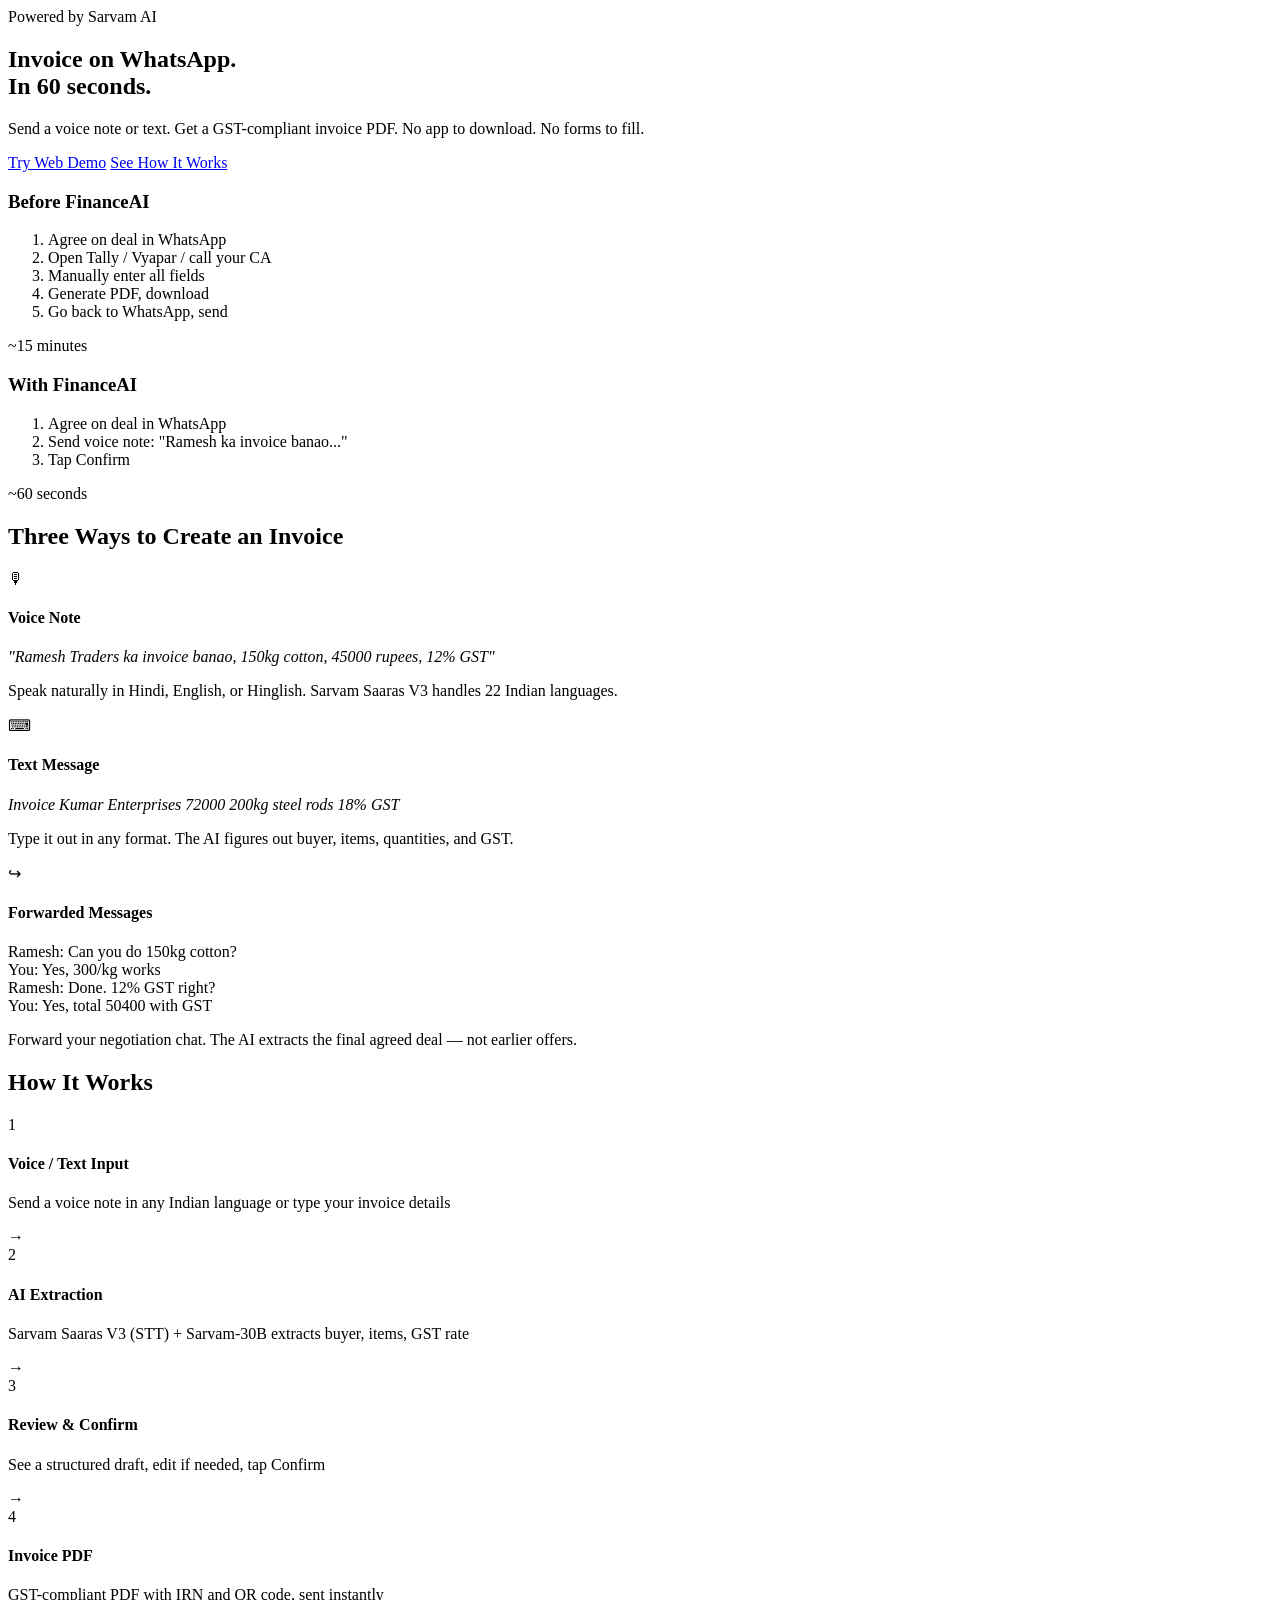
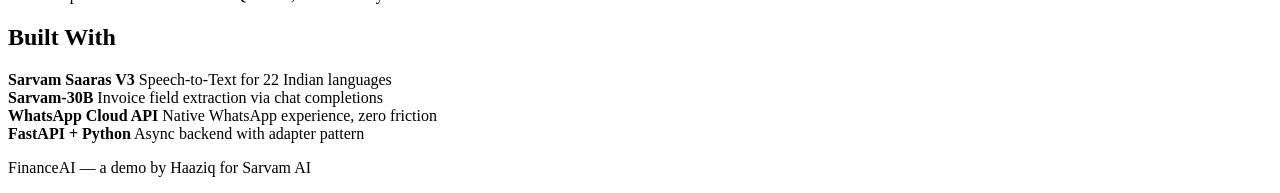
==== static/index.html @ 71e157dd "Initial commit — FinanceAI WhatsApp GST invoice bot Full project: FastAPI backend, Sarvam STT/NLP in" ====
<!DOCTYPE html>
<html lang="en">
<head>
    <meta charset="UTF-8">
    <meta name="viewport" content="width=device-width, initial-scale=1.0">
    <title>FinanceAI — WhatsApp Invoice Bot</title>
    <link rel="stylesheet" href="/style.css">
</head>
<body>
    <div class="landing">
        <!-- Hero -->
        <section class="hero">
            <div class="hero-content">
                <div class="badge">Powered by Sarvam AI</div>
                <h1>Invoice on WhatsApp.<br>In 60 seconds.</h1>
                <p class="subtitle">
                    Send a voice note or text. Get a GST-compliant invoice PDF.
                    No app to download. No forms to fill.
                </p>
                <div class="cta-row">
                    <a href="/chat.html" class="btn btn-primary">Try Web Demo</a>
                    <a href="#how-it-works" class="btn btn-outline">See How It Works</a>
                </div>
            </div>
        </section>

        <!-- Problem / Solution -->
        <section class="comparison" id="how-it-works">
            <div class="compare-card old">
                <h3>Before FinanceAI</h3>
                <ol>
                    <li>Agree on deal in WhatsApp</li>
                    <li>Open Tally / Vyapar / call your CA</li>
                    <li>Manually enter all fields</li>
                    <li>Generate PDF, download</li>
                    <li>Go back to WhatsApp, send</li>
                </ol>
                <div class="time-badge">~15 minutes</div>
            </div>
            <div class="compare-card new">
                <h3>With FinanceAI</h3>
                <ol>
                    <li>Agree on deal in WhatsApp</li>
                    <li>Send voice note: "Ramesh ka invoice banao..."</li>
                    <li>Tap Confirm</li>
                </ol>
                <div class="time-badge highlight">~60 seconds</div>
            </div>
        </section>

        <!-- Input Modes -->
        <section class="input-modes">
            <h2>Three Ways to Create an Invoice</h2>
            <div class="modes-grid">
                <div class="mode-card">
                    <div class="mode-icon">🎙</div>
                    <h4>Voice Note</h4>
                    <div class="mode-example">
                        <em>"Ramesh Traders ka invoice banao, 150kg cotton, 45000 rupees, 12% GST"</em>
                    </div>
                    <p>Speak naturally in Hindi, English, or Hinglish. Sarvam Saaras V3 handles 22 Indian languages.</p>
                </div>
                <div class="mode-card">
                    <div class="mode-icon">⌨</div>
                    <h4>Text Message</h4>
                    <div class="mode-example">
                        <em>Invoice Kumar Enterprises 72000 200kg steel rods 18% GST</em>
                    </div>
                    <p>Type it out in any format. The AI figures out buyer, items, quantities, and GST.</p>
                </div>
                <div class="mode-card">
                    <div class="mode-icon">↪</div>
                    <h4>Forwarded Messages</h4>
                    <div class="mode-example forwarded-example">
                        <div class="fwd-msg"><span class="fwd-label">Ramesh:</span> Can you do 150kg cotton?</div>
                        <div class="fwd-msg"><span class="fwd-label">You:</span> Yes, 300/kg works</div>
                        <div class="fwd-msg"><span class="fwd-label">Ramesh:</span> Done. 12% GST right?</div>
                        <div class="fwd-msg"><span class="fwd-label">You:</span> Yes, total 50400 with GST</div>
                    </div>
                    <p>Forward your negotiation chat. The AI extracts the final agreed deal — not earlier offers.</p>
                </div>
            </div>
        </section>

        <!-- Pipeline -->
        <section class="pipeline">
            <h2>How It Works</h2>
            <div class="pipeline-steps">
                <div class="step">
                    <div class="step-num">1</div>
                    <h4>Voice / Text Input</h4>
                    <p>Send a voice note in any Indian language or type your invoice details</p>
                </div>
                <div class="step-arrow">&rarr;</div>
                <div class="step">
                    <div class="step-num">2</div>
                    <h4>AI Extraction</h4>
                    <p>Sarvam Saaras V3 (STT) + Sarvam-30B extracts buyer, items, GST rate</p>
                </div>
                <div class="step-arrow">&rarr;</div>
                <div class="step">
                    <div class="step-num">3</div>
                    <h4>Review & Confirm</h4>
                    <p>See a structured draft, edit if needed, tap Confirm</p>
                </div>
                <div class="step-arrow">&rarr;</div>
                <div class="step">
                    <div class="step-num">4</div>
                    <h4>Invoice PDF</h4>
                    <p>GST-compliant PDF with IRN and QR code, sent instantly</p>
                </div>
            </div>
        </section>

        <!-- Tech Stack -->
        <section class="tech">
            <h2>Built With</h2>
            <div class="tech-grid">
                <div class="tech-item">
                    <strong>Sarvam Saaras V3</strong>
                    <span>Speech-to-Text for 22 Indian languages</span>
                </div>
                <div class="tech-item">
                    <strong>Sarvam-30B</strong>
                    <span>Invoice field extraction via chat completions</span>
                </div>
                <div class="tech-item">
                    <strong>WhatsApp Cloud API</strong>
                    <span>Native WhatsApp experience, zero friction</span>
                </div>
                <div class="tech-item">
                    <strong>FastAPI + Python</strong>
                    <span>Async backend with adapter pattern</span>
                </div>
            </div>
        </section>

        <!-- Footer -->
        <footer>
            <p>FinanceAI &mdash; a demo by Haaziq for Sarvam AI</p>
        </footer>
    </div>
</body>
</html>
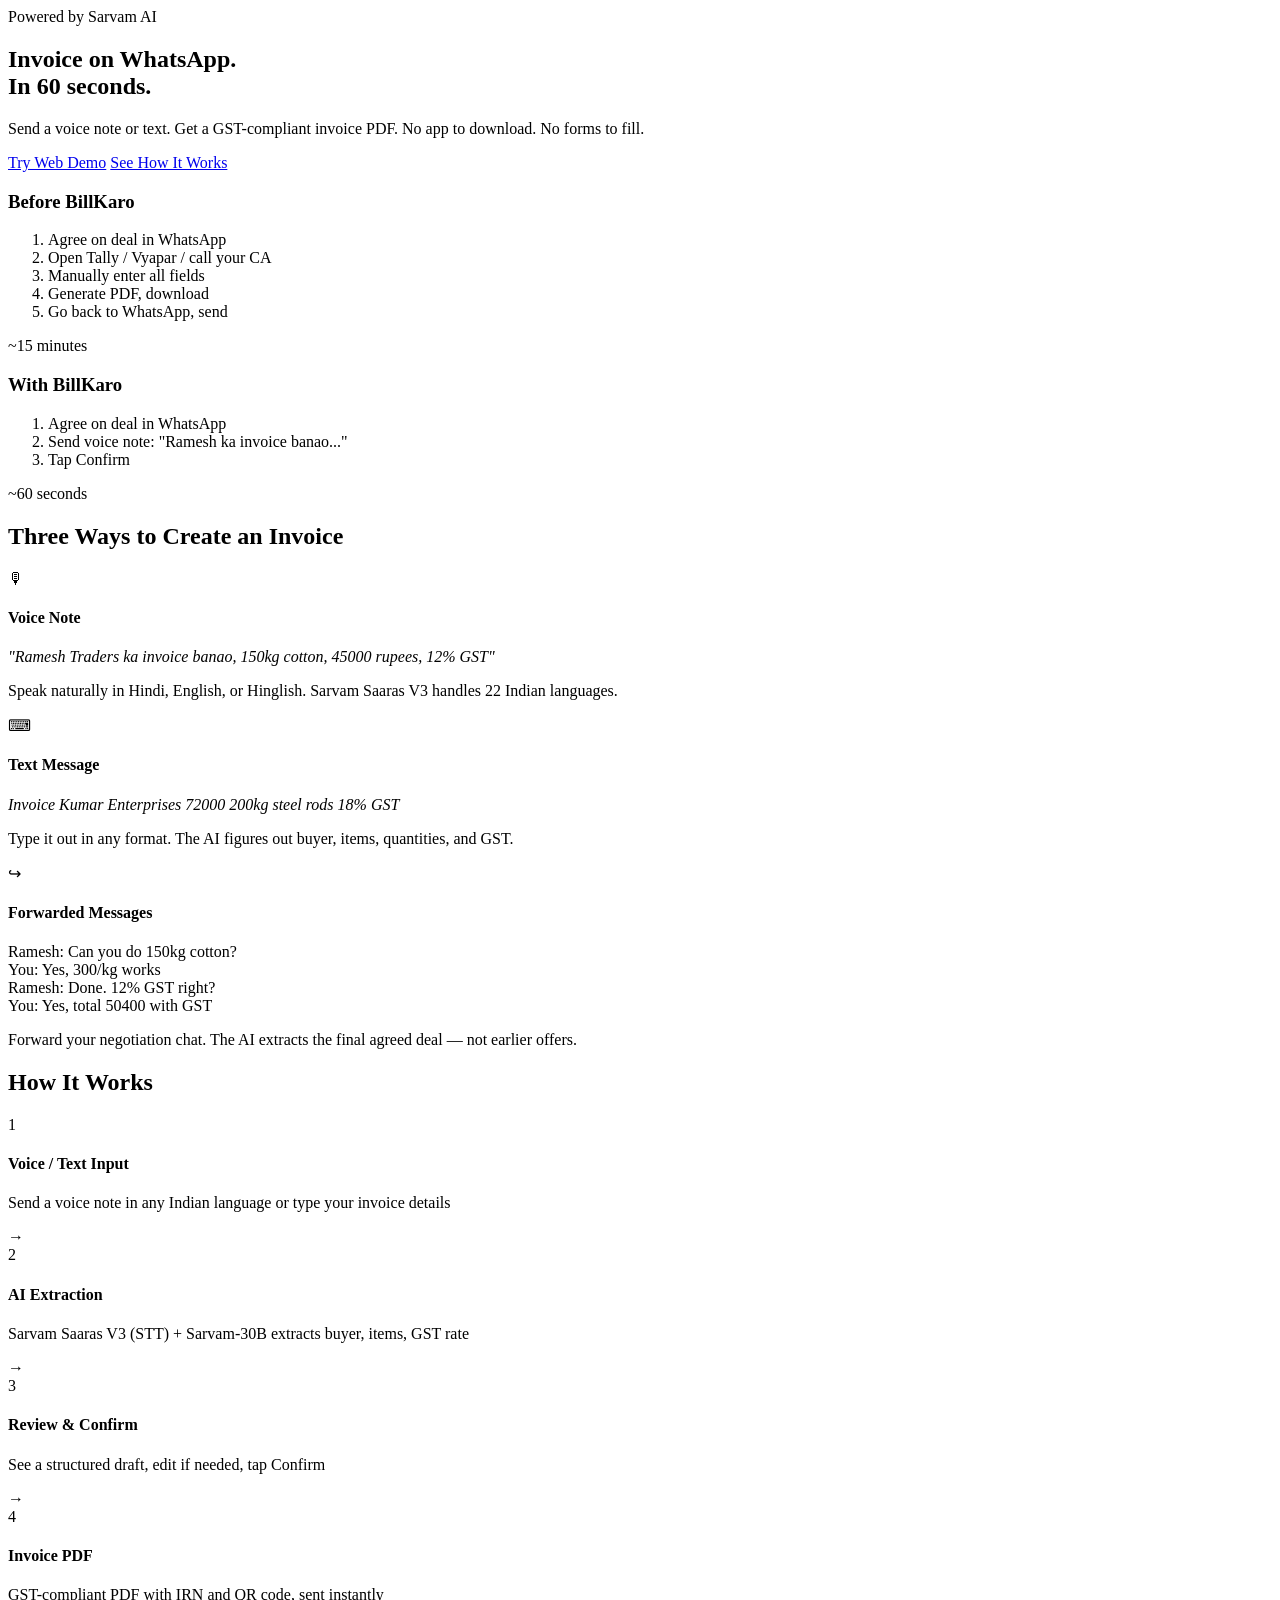
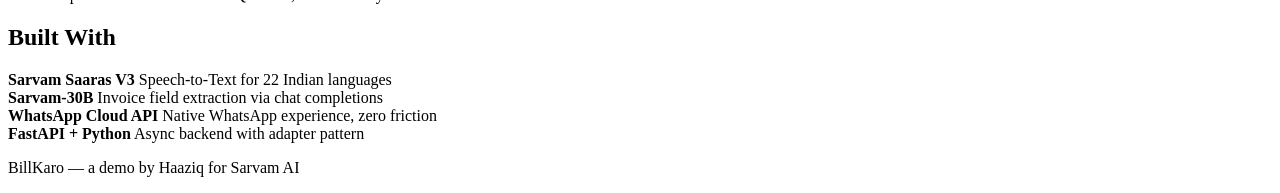
==== commit cf943419: "chore: rename FinanceAI → BillKaro across entire codebase Updates all user-facing text, localStorage" ====
--- a/static/index.html
+++ b/static/index.html
@@ -3,7 +3,7 @@
 <head>
     <meta charset="UTF-8">
     <meta name="viewport" content="width=device-width, initial-scale=1.0">
-    <title>FinanceAI — WhatsApp Invoice Bot</title>
+    <title>BillKaro — WhatsApp Invoice Bot</title>
     <link rel="stylesheet" href="/style.css">
 </head>
 <body>
@@ -27,7 +27,7 @@
         <!-- Problem / Solution -->
         <section class="comparison" id="how-it-works">
             <div class="compare-card old">
-                <h3>Before FinanceAI</h3>
+                <h3>Before BillKaro</h3>
                 <ol>
                     <li>Agree on deal in WhatsApp</li>
                     <li>Open Tally / Vyapar / call your CA</li>
@@ -38,7 +38,7 @@
                 <div class="time-badge">~15 minutes</div>
             </div>
             <div class="compare-card new">
-                <h3>With FinanceAI</h3>
+                <h3>With BillKaro</h3>
                 <ol>
                     <li>Agree on deal in WhatsApp</li>
                     <li>Send voice note: "Ramesh ka invoice banao..."</li>
@@ -137,7 +137,7 @@
 
         <!-- Footer -->
         <footer>
-            <p>FinanceAI &mdash; a demo by Haaziq for Sarvam AI</p>
+            <p>BillKaro &mdash; a demo by Haaziq for Sarvam AI</p>
         </footer>
     </div>
 </body>
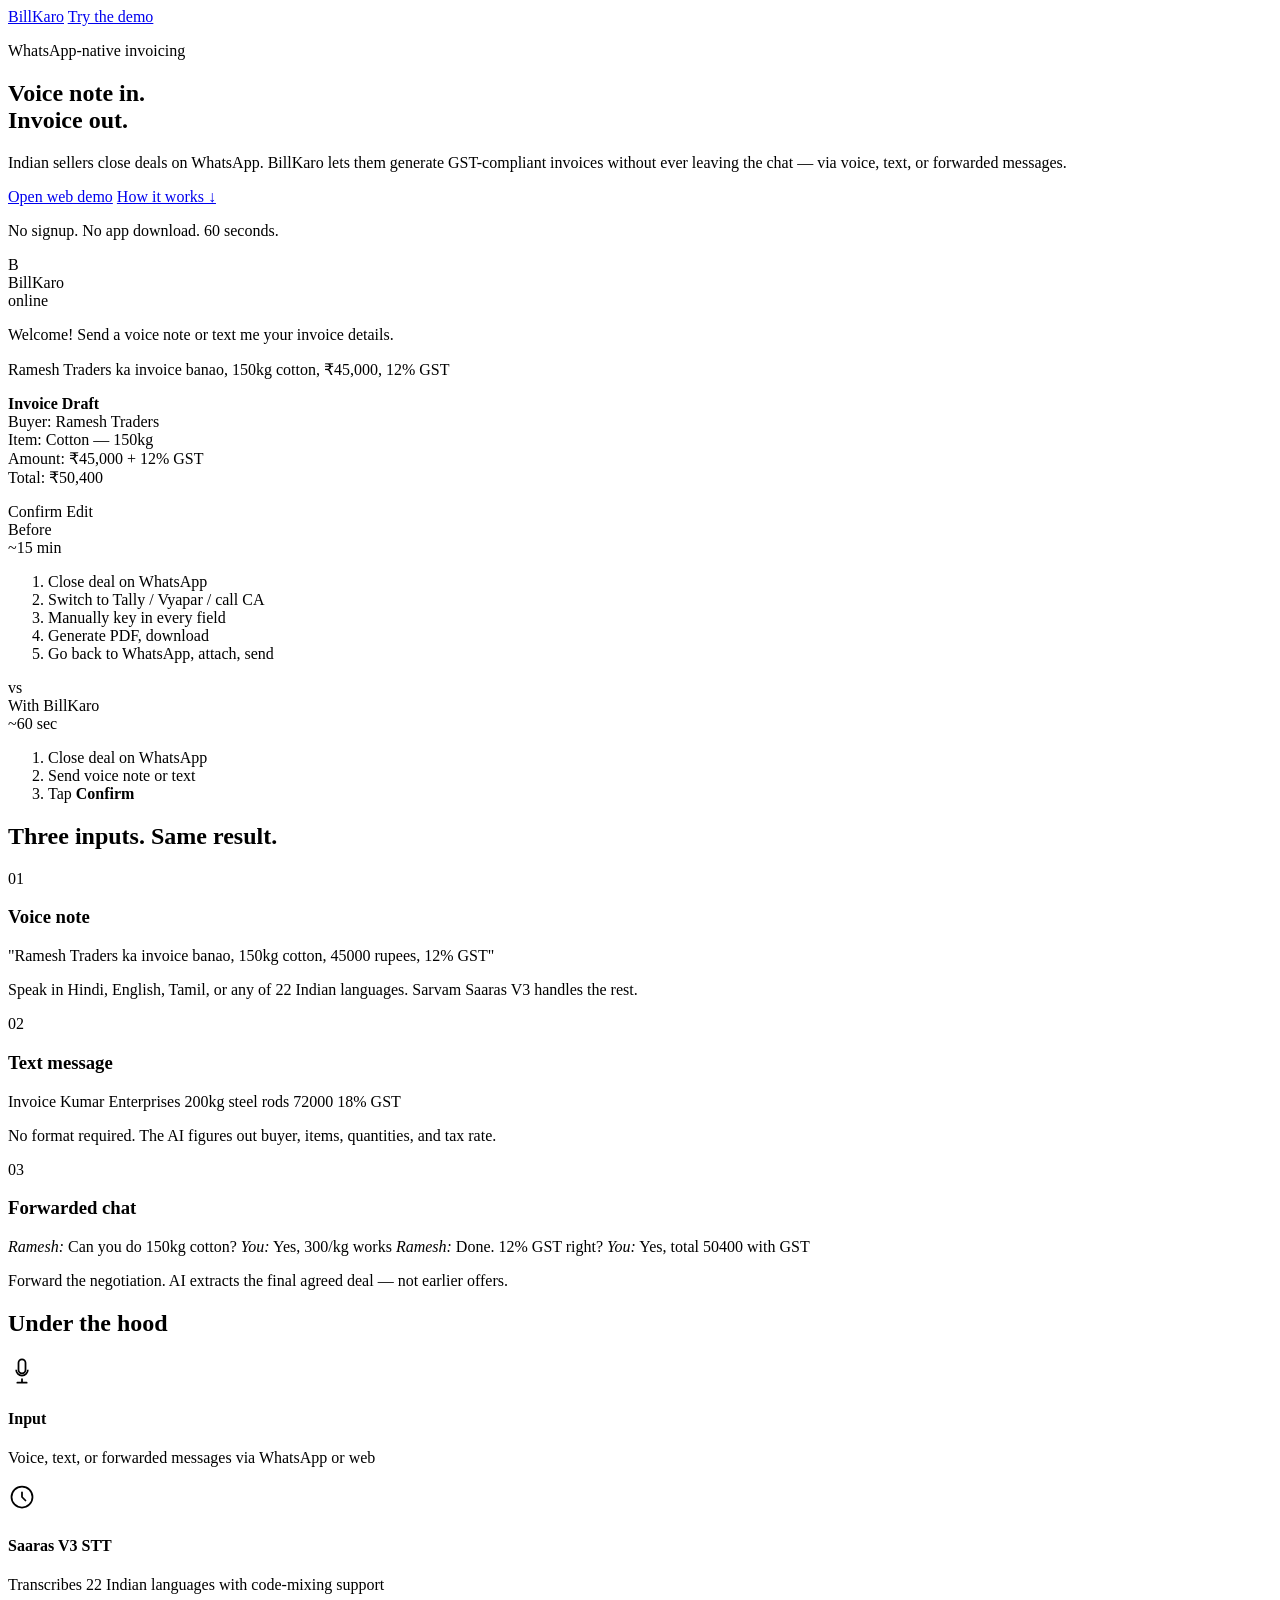
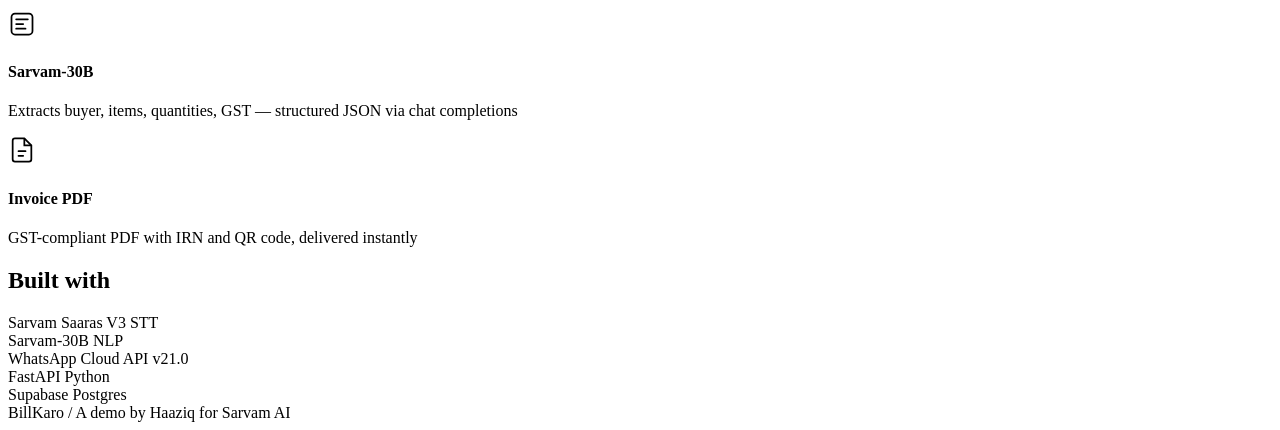
==== commit 63aa8688: "feat: redesigned landing page, /health endpoint, gitignore fixes - Rewrote landing page with new des" ====
--- a/static/index.html
+++ b/static/index.html
@@ -4,141 +4,225 @@
     <meta charset="UTF-8">
     <meta name="viewport" content="width=device-width, initial-scale=1.0">
     <title>BillKaro — WhatsApp Invoice Bot</title>
-    <link rel="stylesheet" href="/style.css">
+    <link rel="preconnect" href="https://fonts.googleapis.com">
+    <link rel="preconnect" href="https://fonts.gstatic.com" crossorigin>
+    <link href="https://fonts.googleapis.com/css2?family=DM+Serif+Display:ital@0;1&family=Instrument+Sans:wght@400;500;600;700&display=swap" rel="stylesheet">
+    <link rel="stylesheet" href="/landing.css">
 </head>
 <body>
-    <div class="landing">
+    <!-- Noise overlay -->
+    <div class="noise"></div>
+
+    <nav>
+        <div class="nav-inner">
+            <a href="/" class="logo">Bill<span>Karo</span></a>
+            <a href="/chat.html" class="nav-cta">Try the demo</a>
+        </div>
+    </nav>
+
+    <main>
         <!-- Hero -->
         <section class="hero">
-            <div class="hero-content">
-                <div class="badge">Powered by Sarvam AI</div>
-                <h1>Invoice on WhatsApp.<br>In 60 seconds.</h1>
-                <p class="subtitle">
-                    Send a voice note or text. Get a GST-compliant invoice PDF.
-                    No app to download. No forms to fill.
+            <div class="hero-left">
+                <p class="eyebrow">WhatsApp-native invoicing</p>
+                <h1>Voice note in.<br>Invoice out.</h1>
+                <p class="hero-sub">
+                    Indian sellers close deals on WhatsApp. BillKaro lets them generate
+                    GST-compliant invoices without ever leaving the chat — via voice,
+                    text, or forwarded messages.
                 </p>
-                <div class="cta-row">
-                    <a href="/chat.html" class="btn btn-primary">Try Web Demo</a>
-                    <a href="#how-it-works" class="btn btn-outline">See How It Works</a>
-                </div>
-            </div>
-        </section>
-
-        <!-- Problem / Solution -->
-        <section class="comparison" id="how-it-works">
-            <div class="compare-card old">
-                <h3>Before BillKaro</h3>
+                <div class="hero-actions">
+                    <a href="/chat.html" class="btn-main">Open web demo</a>
+                    <a href="#how" class="btn-ghost">How it works &darr;</a>
+                </div>
+                <p class="hero-footnote">No signup. No app download. 60 seconds.</p>
+            </div>
+            <div class="hero-right">
+                <div class="phone-frame">
+                    <div class="phone-notch"></div>
+                    <div class="phone-screen">
+                        <div class="wa-header">
+                            <div class="wa-avatar">B</div>
+                            <div>
+                                <div class="wa-name">BillKaro</div>
+                                <div class="wa-status">online</div>
+                            </div>
+                        </div>
+                        <div class="wa-chat">
+                            <div class="wa-msg wa-bot">
+                                <p>Welcome! Send a voice note or text me your invoice details.</p>
+                            </div>
+                            <div class="wa-msg wa-user">
+                                <p>Ramesh Traders ka invoice banao, 150kg cotton, ₹45,000, 12% GST</p>
+                            </div>
+                            <div class="wa-msg wa-bot">
+                                <p><strong>Invoice Draft</strong><br>
+                                Buyer: Ramesh Traders<br>
+                                Item: Cotton — 150kg<br>
+                                Amount: ₹45,000 + 12% GST<br>
+                                Total: ₹50,400</p>
+                                <div class="wa-buttons">
+                                    <span class="wa-btn-pill">Confirm</span>
+                                    <span class="wa-btn-pill wa-btn-dim">Edit</span>
+                                </div>
+                            </div>
+                        </div>
+                    </div>
+                </div>
+            </div>
+        </section>
+
+        <!-- Before/After -->
+        <section class="contrast" id="how">
+            <div class="contrast-block contrast-old">
+                <div class="contrast-label">Before</div>
+                <div class="contrast-time">~15 min</div>
                 <ol>
-                    <li>Agree on deal in WhatsApp</li>
-                    <li>Open Tally / Vyapar / call your CA</li>
-                    <li>Manually enter all fields</li>
+                    <li>Close deal on WhatsApp</li>
+                    <li>Switch to Tally / Vyapar / call CA</li>
+                    <li>Manually key in every field</li>
                     <li>Generate PDF, download</li>
-                    <li>Go back to WhatsApp, send</li>
+                    <li>Go back to WhatsApp, attach, send</li>
                 </ol>
-                <div class="time-badge">~15 minutes</div>
-            </div>
-            <div class="compare-card new">
-                <h3>With BillKaro</h3>
+            </div>
+            <div class="contrast-divider">
+                <span>vs</span>
+            </div>
+            <div class="contrast-block contrast-new">
+                <div class="contrast-label">With BillKaro</div>
+                <div class="contrast-time">~60 sec</div>
                 <ol>
-                    <li>Agree on deal in WhatsApp</li>
-                    <li>Send voice note: "Ramesh ka invoice banao..."</li>
-                    <li>Tap Confirm</li>
+                    <li>Close deal on WhatsApp</li>
+                    <li>Send voice note or text</li>
+                    <li>Tap <strong>Confirm</strong></li>
                 </ol>
-                <div class="time-badge highlight">~60 seconds</div>
-            </div>
-        </section>
-
-        <!-- Input Modes -->
-        <section class="input-modes">
-            <h2>Three Ways to Create an Invoice</h2>
-            <div class="modes-grid">
-                <div class="mode-card">
-                    <div class="mode-icon">🎙</div>
-                    <h4>Voice Note</h4>
+            </div>
+        </section>
+
+        <!-- Input modes -->
+        <section class="modes">
+            <h2>Three inputs. Same result.</h2>
+            <div class="modes-row">
+                <div class="mode">
+                    <div class="mode-num">01</div>
+                    <h3>Voice note</h3>
                     <div class="mode-example">
-                        <em>"Ramesh Traders ka invoice banao, 150kg cotton, 45000 rupees, 12% GST"</em>
-                    </div>
-                    <p>Speak naturally in Hindi, English, or Hinglish. Sarvam Saaras V3 handles 22 Indian languages.</p>
-                </div>
-                <div class="mode-card">
-                    <div class="mode-icon">⌨</div>
-                    <h4>Text Message</h4>
+                        "Ramesh Traders ka invoice banao, 150kg cotton, 45000 rupees, 12% GST"
+                    </div>
+                    <p>Speak in Hindi, English, Tamil, or any of 22 Indian languages. Sarvam Saaras V3 handles the rest.</p>
+                </div>
+                <div class="mode">
+                    <div class="mode-num">02</div>
+                    <h3>Text message</h3>
                     <div class="mode-example">
-                        <em>Invoice Kumar Enterprises 72000 200kg steel rods 18% GST</em>
-                    </div>
-                    <p>Type it out in any format. The AI figures out buyer, items, quantities, and GST.</p>
-                </div>
-                <div class="mode-card">
-                    <div class="mode-icon">↪</div>
-                    <h4>Forwarded Messages</h4>
-                    <div class="mode-example forwarded-example">
-                        <div class="fwd-msg"><span class="fwd-label">Ramesh:</span> Can you do 150kg cotton?</div>
-                        <div class="fwd-msg"><span class="fwd-label">You:</span> Yes, 300/kg works</div>
-                        <div class="fwd-msg"><span class="fwd-label">Ramesh:</span> Done. 12% GST right?</div>
-                        <div class="fwd-msg"><span class="fwd-label">You:</span> Yes, total 50400 with GST</div>
-                    </div>
-                    <p>Forward your negotiation chat. The AI extracts the final agreed deal — not earlier offers.</p>
+                        Invoice Kumar Enterprises 200kg steel rods 72000 18% GST
+                    </div>
+                    <p>No format required. The AI figures out buyer, items, quantities, and tax rate.</p>
+                </div>
+                <div class="mode">
+                    <div class="mode-num">03</div>
+                    <h3>Forwarded chat</h3>
+                    <div class="mode-example mode-example-fwd">
+                        <span><em>Ramesh:</em> Can you do 150kg cotton?</span>
+                        <span><em>You:</em> Yes, 300/kg works</span>
+                        <span><em>Ramesh:</em> Done. 12% GST right?</span>
+                        <span><em>You:</em> Yes, total 50400 with GST</span>
+                    </div>
+                    <p>Forward the negotiation. AI extracts the final agreed deal — not earlier offers.</p>
                 </div>
             </div>
         </section>
 
         <!-- Pipeline -->
         <section class="pipeline">
-            <h2>How It Works</h2>
-            <div class="pipeline-steps">
-                <div class="step">
-                    <div class="step-num">1</div>
-                    <h4>Voice / Text Input</h4>
-                    <p>Send a voice note in any Indian language or type your invoice details</p>
-                </div>
-                <div class="step-arrow">&rarr;</div>
-                <div class="step">
-                    <div class="step-num">2</div>
-                    <h4>AI Extraction</h4>
-                    <p>Sarvam Saaras V3 (STT) + Sarvam-30B extracts buyer, items, GST rate</p>
-                </div>
-                <div class="step-arrow">&rarr;</div>
-                <div class="step">
-                    <div class="step-num">3</div>
-                    <h4>Review & Confirm</h4>
-                    <p>See a structured draft, edit if needed, tap Confirm</p>
-                </div>
-                <div class="step-arrow">&rarr;</div>
-                <div class="step">
-                    <div class="step-num">4</div>
+            <h2>Under the hood</h2>
+            <div class="pipeline-row">
+                <div class="pipe-step">
+                    <div class="pipe-icon">
+                        <svg viewBox="0 0 24 24" width="28" height="28" fill="none" stroke="currentColor" stroke-width="1.5"><path d="M12 14c1.66 0 3-1.34 3-3V5c0-1.66-1.34-3-3-3S9 3.34 9 5v6c0 1.66 1.34 3 3 3z"/><path d="M17 11c0 2.76-2.24 5-5 5s-5-2.24-5-5"/><path d="M12 19v3M8 22h8" stroke-linecap="round"/></svg>
+                    </div>
+                    <h4>Input</h4>
+                    <p>Voice, text, or forwarded messages via WhatsApp or web</p>
+                </div>
+                <div class="pipe-arrow"></div>
+                <div class="pipe-step">
+                    <div class="pipe-icon">
+                        <svg viewBox="0 0 24 24" width="28" height="28" fill="none" stroke="currentColor" stroke-width="1.5"><circle cx="12" cy="12" r="9"/><path d="M12 8v4l3 3" stroke-linecap="round"/></svg>
+                    </div>
+                    <h4>Saaras V3 STT</h4>
+                    <p>Transcribes 22 Indian languages with code-mixing support</p>
+                </div>
+                <div class="pipe-arrow"></div>
+                <div class="pipe-step">
+                    <div class="pipe-icon">
+                        <svg viewBox="0 0 24 24" width="28" height="28" fill="none" stroke="currentColor" stroke-width="1.5"><rect x="3" y="3" width="18" height="18" rx="3"/><path d="M7 8h10M7 12h6M7 16h8" stroke-linecap="round"/></svg>
+                    </div>
+                    <h4>Sarvam-30B</h4>
+                    <p>Extracts buyer, items, quantities, GST — structured JSON via chat completions</p>
+                </div>
+                <div class="pipe-arrow"></div>
+                <div class="pipe-step">
+                    <div class="pipe-icon">
+                        <svg viewBox="0 0 24 24" width="28" height="28" fill="none" stroke="currentColor" stroke-width="1.5"><path d="M14 2H6a2 2 0 00-2 2v16a2 2 0 002 2h12a2 2 0 002-2V8z"/><polyline points="14 2 14 8 20 8"/><path d="M9 13h6M9 17h4" stroke-linecap="round"/></svg>
+                    </div>
                     <h4>Invoice PDF</h4>
-                    <p>GST-compliant PDF with IRN and QR code, sent instantly</p>
-                </div>
-            </div>
-        </section>
-
-        <!-- Tech Stack -->
-        <section class="tech">
-            <h2>Built With</h2>
-            <div class="tech-grid">
-                <div class="tech-item">
-                    <strong>Sarvam Saaras V3</strong>
-                    <span>Speech-to-Text for 22 Indian languages</span>
-                </div>
-                <div class="tech-item">
-                    <strong>Sarvam-30B</strong>
-                    <span>Invoice field extraction via chat completions</span>
-                </div>
-                <div class="tech-item">
-                    <strong>WhatsApp Cloud API</strong>
-                    <span>Native WhatsApp experience, zero friction</span>
-                </div>
-                <div class="tech-item">
-                    <strong>FastAPI + Python</strong>
-                    <span>Async backend with adapter pattern</span>
-                </div>
-            </div>
-        </section>
-
-        <!-- Footer -->
-        <footer>
-            <p>BillKaro &mdash; a demo by Haaziq for Sarvam AI</p>
-        </footer>
-    </div>
+                    <p>GST-compliant PDF with IRN and QR code, delivered instantly</p>
+                </div>
+            </div>
+        </section>
+
+        <!-- Built with -->
+        <section class="stack">
+            <div class="stack-inner">
+                <h2>Built with</h2>
+                <div class="stack-items">
+                    <div class="stack-chip">Sarvam Saaras V3 <span>STT</span></div>
+                    <div class="stack-chip">Sarvam-30B <span>NLP</span></div>
+                    <div class="stack-chip">WhatsApp Cloud API <span>v21.0</span></div>
+                    <div class="stack-chip">FastAPI <span>Python</span></div>
+                    <div class="stack-chip">Supabase <span>Postgres</span></div>
+                </div>
+            </div>
+        </section>
+    </main>
+
+    <footer>
+        <div class="footer-inner">
+            <span>BillKaro</span>
+            <span class="footer-sep">/</span>
+            <span>A demo by Haaziq for Sarvam AI</span>
+        </div>
+    </footer>
+
+    <script>
+    document.addEventListener('DOMContentLoaded', () => {
+        const groups = [
+            document.querySelectorAll('.contrast-block'),
+            document.querySelectorAll('.mode'),
+            document.querySelectorAll('.pipe-step'),
+        ];
+
+        let delay = 0;
+        groups.forEach(group => {
+            group.forEach(el => {
+                el.classList.add('fade-up');
+                el.style.transitionDelay = `${delay}s`;
+                delay += 0.07;
+            });
+            delay = 0;
+        });
+
+        const observer = new IntersectionObserver((entries) => {
+            entries.forEach(entry => {
+                if (entry.isIntersecting) {
+                    entry.target.classList.add('visible');
+                    observer.unobserve(entry.target);
+                }
+            });
+        }, { threshold: 0.1, rootMargin: '0px 0px -40px 0px' });
+
+        document.querySelectorAll('.fade-up').forEach(el => observer.observe(el));
+    });
+    </script>
 </body>
 </html>
